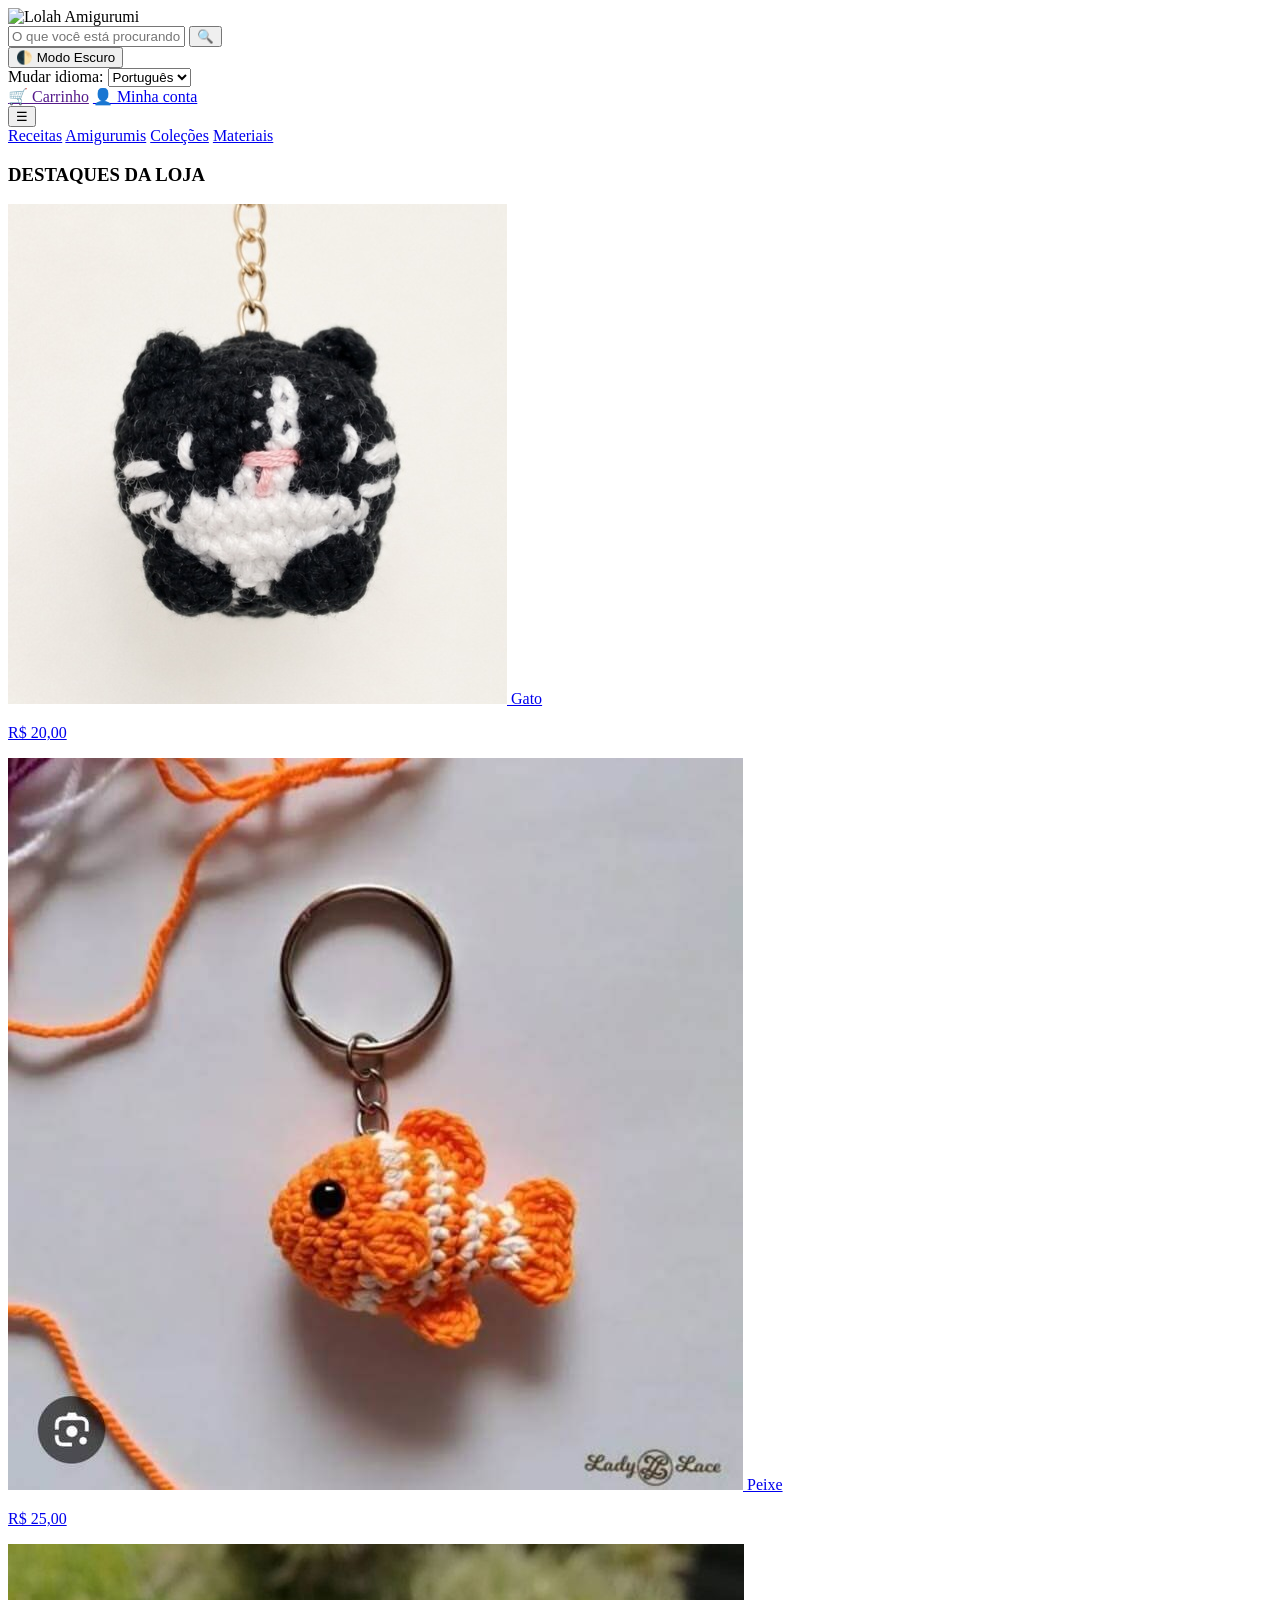
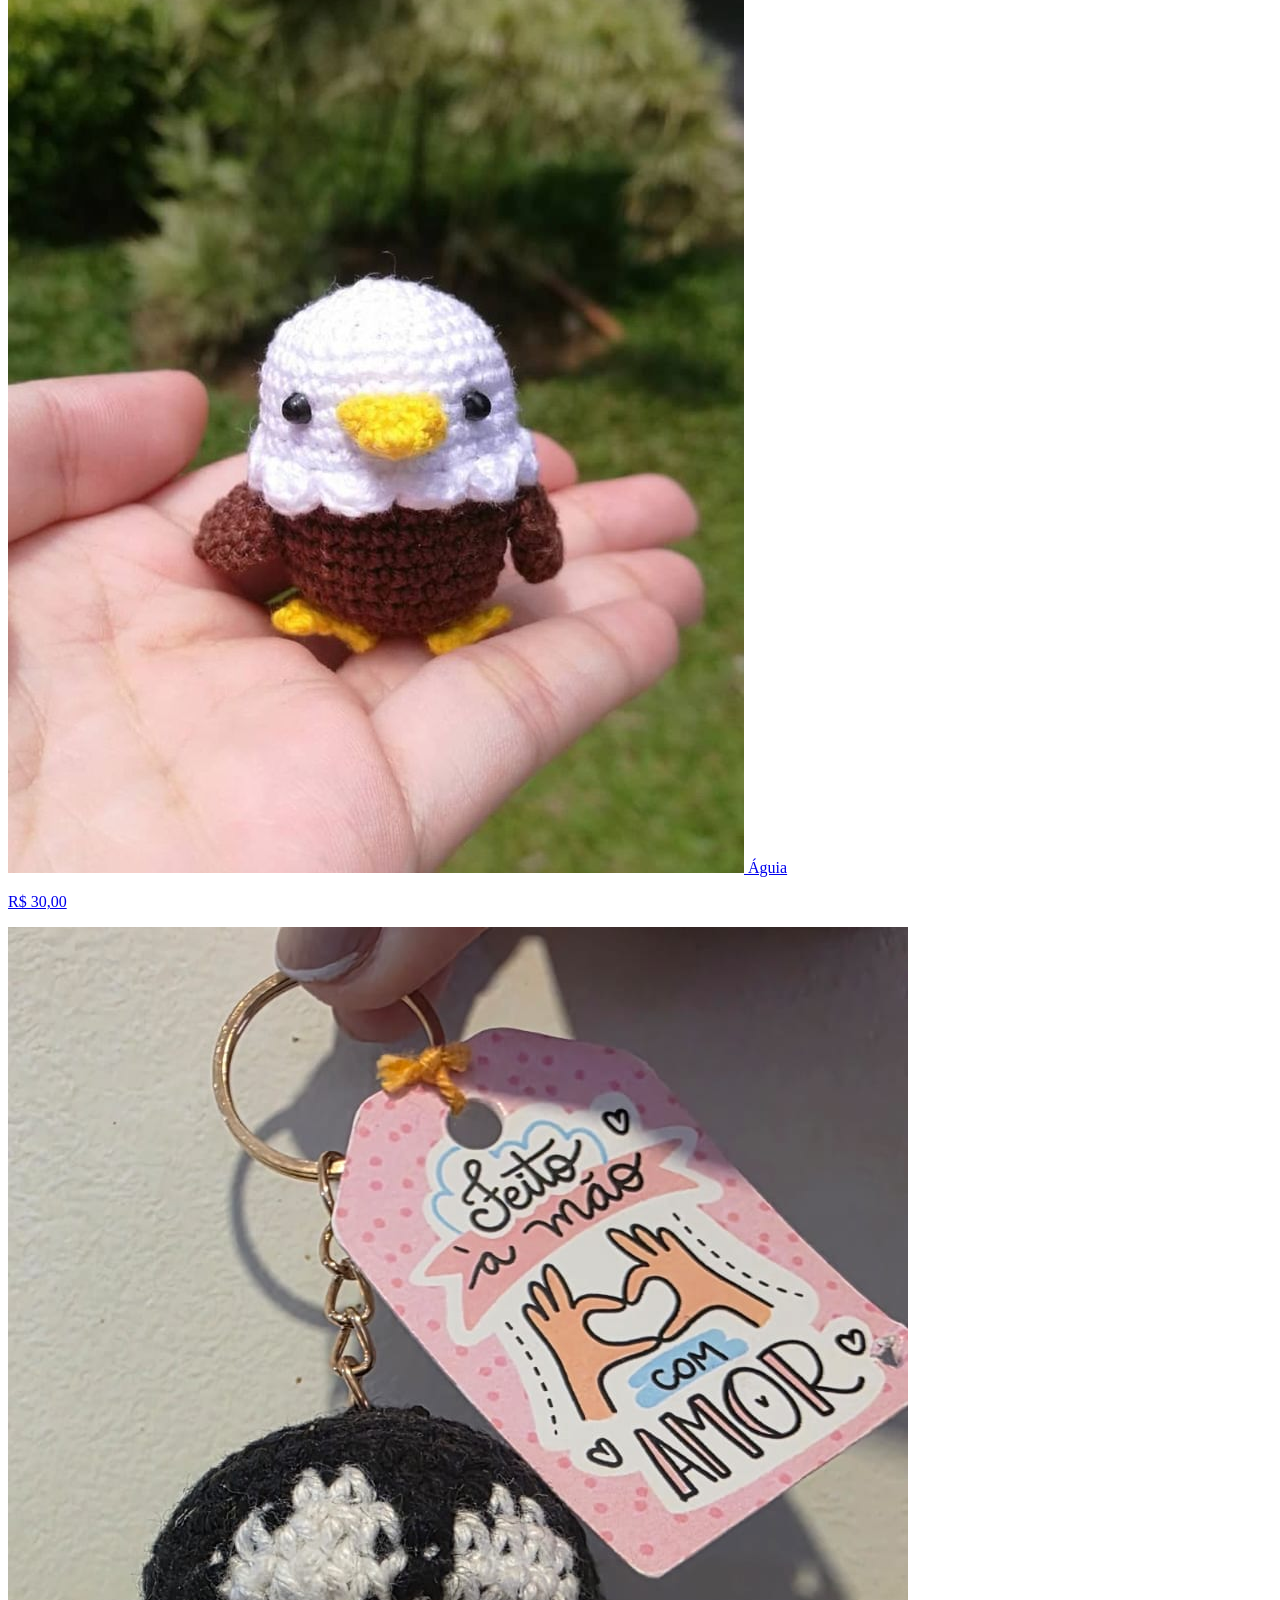
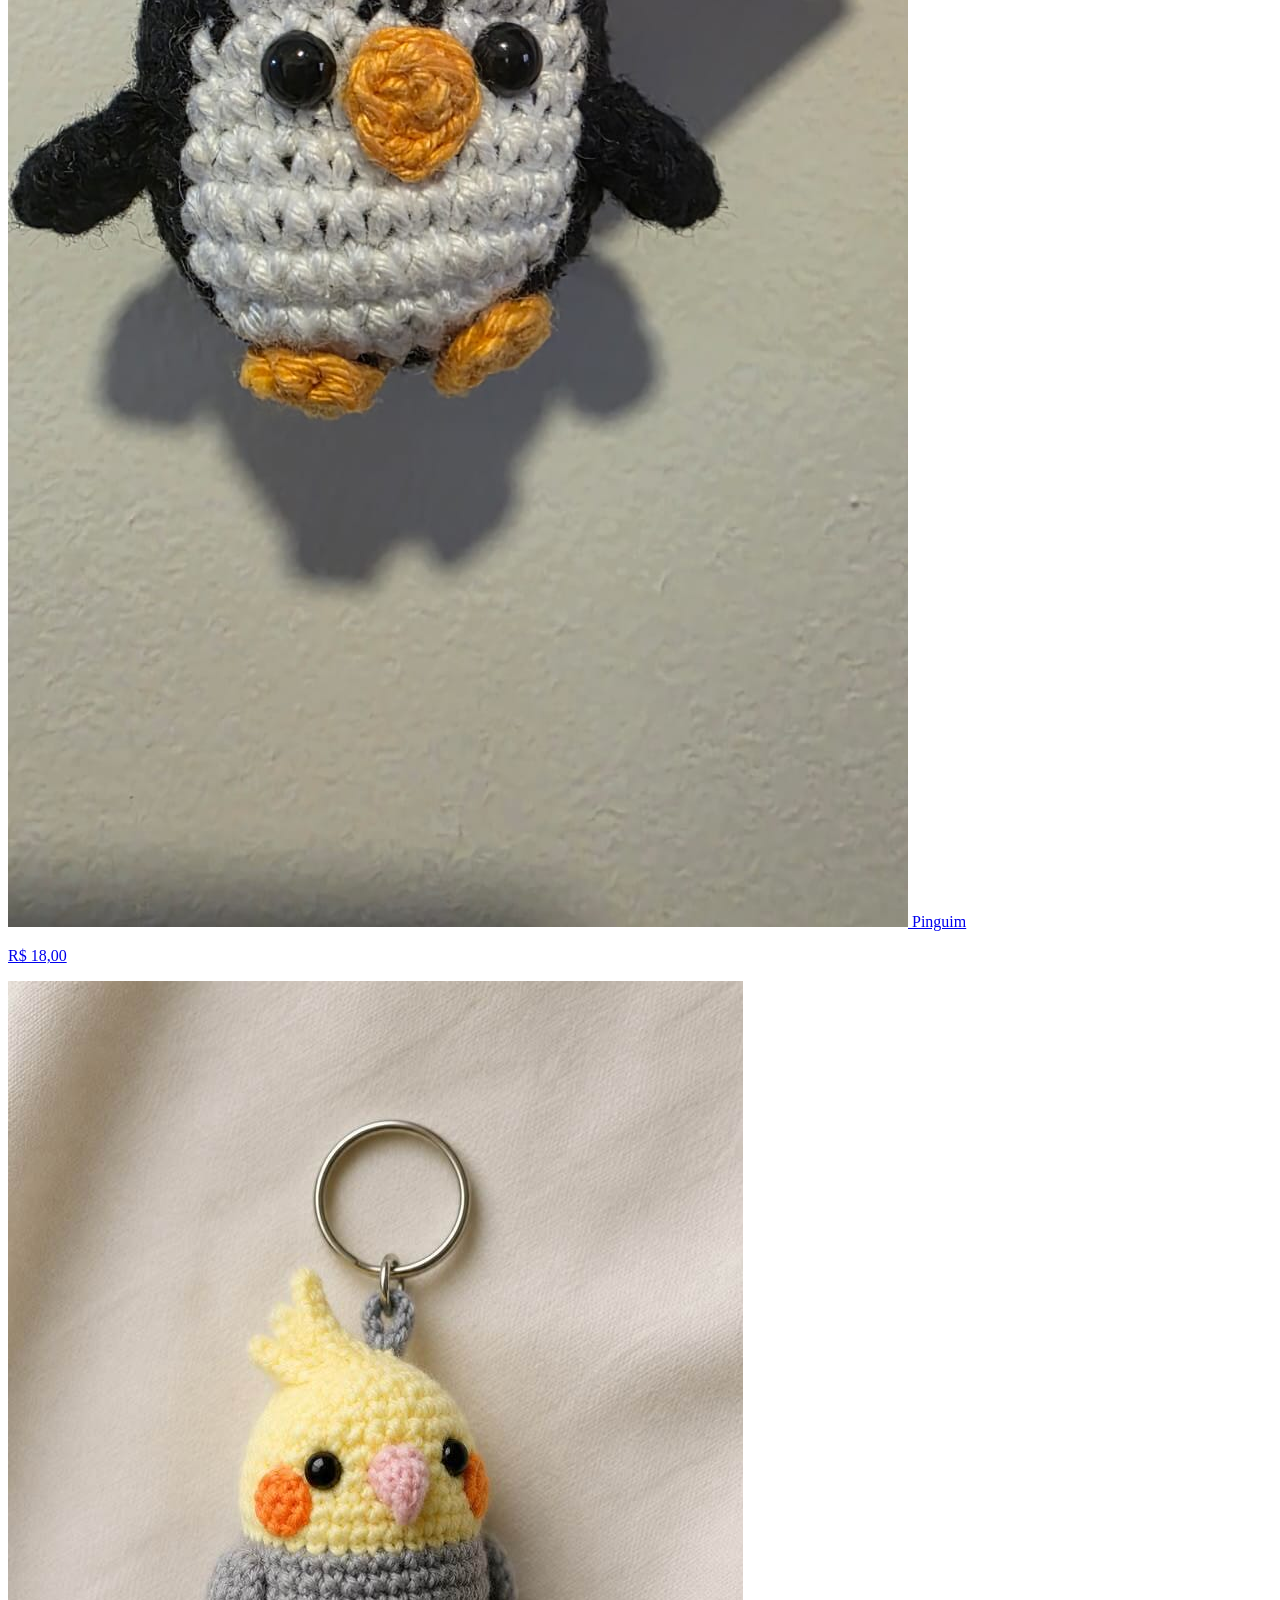
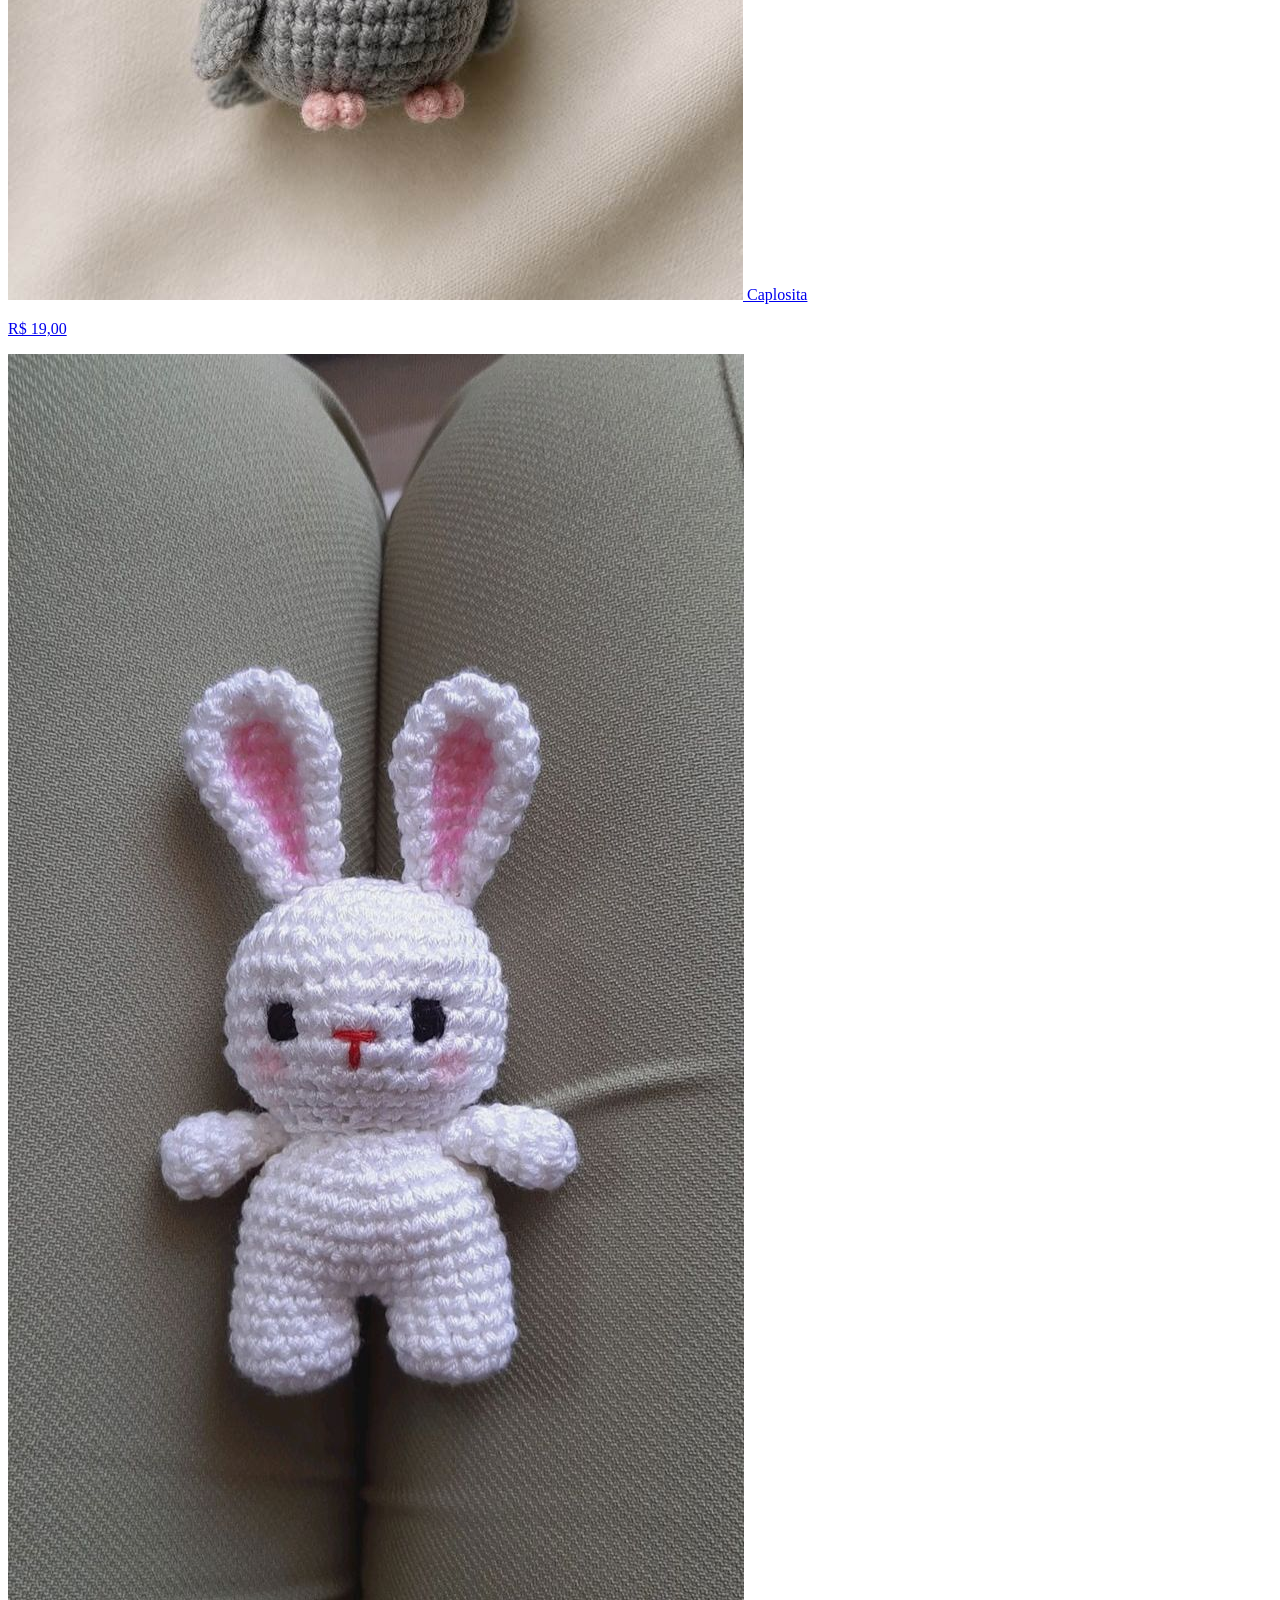
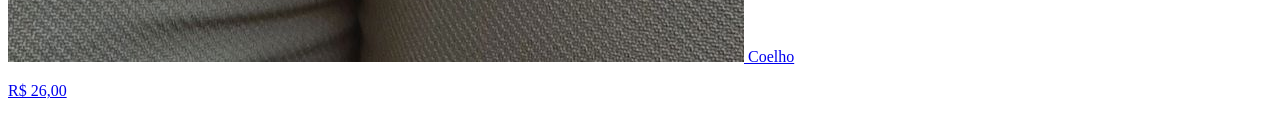
==== INDEX.HTML @ c3b0a4ac "primeiro commit" ====
<!DOCTYPE html>
<html lang="pt-BR">
<head>
    <meta charset="UTF-8">
    <meta name="viewport" content="width=device-width, initial-scale=1.0">
    <title>Lolah Amigurumi</title>

    <link rel="stylesheet" href="../SITE FINAL/css/style.css">
    <script src="../SITE FINAL/javaScript/script.js" defer></script>
</head>

<body>

    <!-- ACESSIBILIDADE: Trocado de div para header para indicar o topo da página -->
    <header id="topo">
        <div id="logo">
            <img src="../SITE FINAL/assets/fotos/logo.png" alt="Lolah Amigurumi">
        </div>

        <div class="barra-pesquisa">
            <!-- ACESSIBILIDADE: Rótulo oculto (aria-label) para o leitor de tela saber o que é o campo -->
            <input type="text" placeholder="O que você está procurando?" aria-label="Buscar produtos">
            <button aria-label="Pesquisar">🔍</button>
        </div>

        <!-- ACESSIBILIDADE: role="navigation" indica a área de botões e links principais -->
        <div class="navegacao" role="navigation" aria-label="Menu Principal e Acessibilidade">

            <!-- CONTROLES DE ACESSIBILIDADE INSERIDOS AQUI -->
            <!-- Botão de contraste (Branco para Preto) -->
            <button id="btn-tema" aria-pressed="false" data-pt="🌓 Modo Escuro" data-en="🌓 Dark Mode">
                🌓 Modo Escuro
            </button>

            <!-- Seletor de Idioma embutido -->
            <div class="seletor-idioma">
                <label id="label-idioma" for="idioma-select" class="sr-only">Mudar idioma:</label>
                <select id="idioma-select" aria-label="Selecionar idioma">
                    <option value="pt-BR">Português</option>
                    <option value="en">English</option>
                </select>
            </div>

            <a href="">🛒 Carrinho</a>
            <a href="../SITE FINAL/html/form.html">👤 Minha conta</a>

            <div class="menu-container">
                <button class="menu" aria-label="Abrir menu de categorias">☰</button>

            <div class="menu-opcoes">
                <a href="../SITE FINAL/html/receita.html" data-pt="Receitas" data-en="Patterns">Receitas</a>
                <a href="../SITE FINAL/html/INDEX.HTML" data-pt="Amigurumis" data-en="Amigurumis">Amigurumis</a>
                <a href="../SITE FINAL/html/colecoes.html" data-pt="Coleções" data-en="Collections">Coleções</a>
                <a href="../SITE FINAL/html/material.html" data-pt="Materiais" data-en="Materials">Materiais</a>
            </div>
            
            </div>
        </div>
    </header>

    <main class="conteudo">

        <div id="principal">

            <div class="titulos">
                <!-- data-pt e data-en adicionados para tradução dinâmica -->
                <h3 id="titulo-destaques" data-pt="DESTAQUES DA LOJA" data-en="STORE HIGHLIGHTS">DESTAQUES DA LOJA</h3>
            </div>

            <div class="produtos">

                <div class="caixa">
                    <a href="html/gato.html" class="botao-produto" aria-label="Ver detalhes do Gato, R$ 20,00">
                        <div class="produto">
                            <img class="card-imagem" src="assets/fotos/gato.jpg" alt="">
                            <span class="card-tag" data-pt="Gato" data-en="Cat">Gato</span>
                            <p>R$ 20,00</p>
                        </div>
                    </a>
                </div>

                <div class="caixa">
                    <a href="html/peixe.html" class="botao-produto" aria-label="Ver detalhes do Peixe, R$ 25,00">
                        <div class="produto">
                            <img class="card-imagem" src="assets/fotos/peixe.jpg" alt="">
                            <span class="card-tag" data-pt="Peixe" data-en="Fish">Peixe</span>
                            <p>R$ 25,00</p>
                        </div>
                    </a>
                </div>

                <div class="caixa">
                    <a href="html/aguia.html" class="botao-produto" aria-label="Ver detalhes da Águia, R$ 30,00">
                        <div class="produto">
                            <img class="card-imagem" src="assets/fotos/aguia.jpg" alt="">
                            <span class="card-tag" data-pt="Águia" data-en="Eagle">Águia</span>
                            <p>R$ 30,00</p>
                        </div>
                    </a>
                </div>

                <div class="caixa">
                    <a href="html/pinguim.html" class="botao-produto" aria-label="Ver detalhes do Pinguim, R$ 18,00">
                        <div class="produto">
                            <img class="card-imagem" src="assets/fotos/pinguim.jpg" alt="">
                            <span class="card-tag" data-pt="Pinguim" data-en="Penguin">Pinguim</span>
                            <p>R$ 18,00</p>
                        </div>
                    </a>
                </div>

                <div class="caixa">
                    <a href="html/calopsita.html" class="botao-produto" aria-label="Ver detalhes da calopsita, R$ 30,00">
                        <div class="produto">
                            <img class="card-imagem" src="assets/fotos/calopsita.jpg" alt="">
                            <span class="card-tag" data-pt="calopsita" data-en="cockatiel"> Caplosita</span>
                            <p>R$ 19,00</p>
                        </div>
                    </a>
                </div>

                 <div class="caixa">
                    <a href="html/coelho.html" class="botao-produto" aria-label="Ver detalhes do coelho, R$ 30,00">
                        <div class="produto">
                            <img class="card-imagem" src="assets/fotos/coelho.jpg" alt="">
                            <span class="card-tag" data-pt="coelho" data-en="rabbit"> Coelho</span>
                            <p>R$ 26,00</p>
                        </div>
                    </a>
                </div>

            </div>

        </div>

    </main>

</body>
</html>
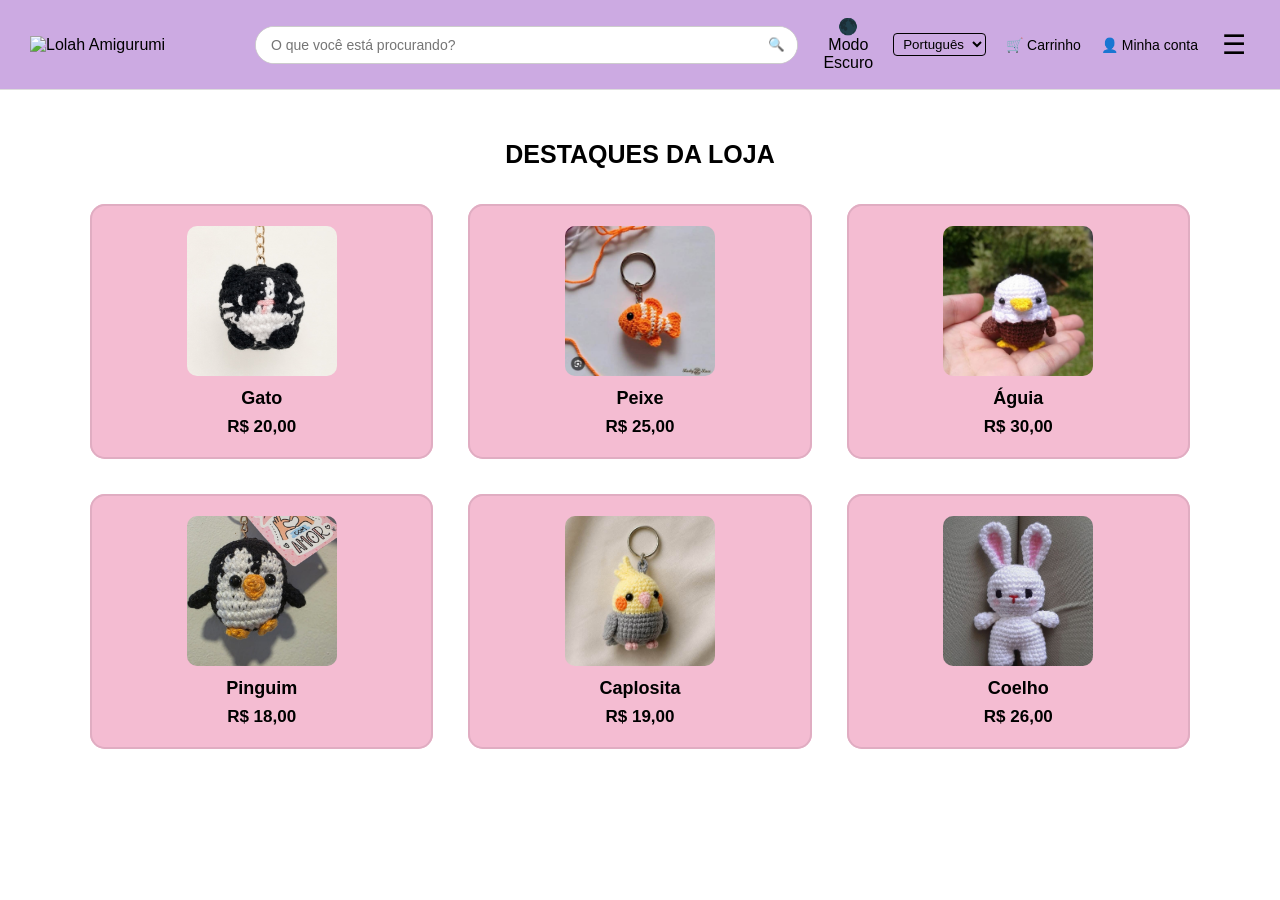
==== commit ab39d671: "corrige acessibilidade, tema e tradução" ====
--- a/INDEX.HTML
+++ b/INDEX.HTML
@@ -5,10 +5,9 @@
     <meta name="viewport" content="width=device-width, initial-scale=1.0">
     <title>Lolah Amigurumi</title>
 
-    <link rel="stylesheet" href="../SITE FINAL/css/style.css">
-    <script src="../SITE FINAL/javaScript/script.js" defer></script>
+    <link rel="stylesheet" href="css/style.css">
+    <script src="javaScript/script.js" defer></script>
 </head>
-
 <body>
 
     <!-- ACESSIBILIDADE: Trocado de div para header para indicar o topo da página -->
@@ -28,8 +27,8 @@
 
             <!-- CONTROLES DE ACESSIBILIDADE INSERIDOS AQUI -->
             <!-- Botão de contraste (Branco para Preto) -->
-            <button id="btn-tema" aria-pressed="false" data-pt="🌓 Modo Escuro" data-en="🌓 Dark Mode">
-                🌓 Modo Escuro
+            <button id="btn-tema" aria-pressed="false" data-pt="🌑 Modo Escuro" data-en="🌑 Dark Mode">
+                🌑 Modo Escuro
             </button>
 
             <!-- Seletor de Idioma embutido -->
--- a/css/style.css
+++ b/css/style.css
@@ -0,0 +1,478 @@
+:root {
+    --cor-topo: #EBE4F2;
+    --cor-fundo-claro: #ffffff;
+    --cor-fundo-escuro: #202020;
+    --cor-botao1: #F4BCD2;
+    --cor-botao2: #D4759C;
+    --cor-superficie: #F2E3D5;
+    --cor-texto-claro: #000000;
+    --cor-texto-escuro: #ffffff;
+}
+
+* {
+    margin: 0;
+    padding: 0;
+    box-sizing: border-box;
+}
+
+body {
+    margin: 0;
+    font-family: Arial, Helvetica, sans-serif;
+    background-color: var(--cor-fundo-claro);
+    color: var(--cor-texto-claro);
+}
+
+
+/* =========================
+   TOPO
+========================= */
+
+#topo {
+    width: 100%;
+    min-height: 90px;
+
+background-color:#CCAAE2;
+
+    display: flex;
+    align-items: center;
+
+    padding: 15px 30px;
+
+    gap: 25px;
+
+    border-bottom: 1px solid #ddd;
+}
+
+
+/* LOGO */
+
+#logo {
+    display: flex;
+    align-items: center;
+}
+
+#logo img {
+    width: 200px;
+    height: auto;
+    display: block;
+}
+
+
+/* =========================
+   BARRA DE PESQUISA
+========================= */
+
+.barra-pesquisa {
+    width: 750px;
+    height: 38px;
+
+    display: flex;
+
+    background-color: white;
+
+    border: 1px solid #ccc;
+    border-radius: 20px;
+
+    overflow: hidden;
+}
+
+.barra-pesquisa input {
+    width: 100%;
+
+    border: none;
+    outline: none;
+
+    padding: 0 15px;
+
+    font-size: 14px;
+}
+
+.barra-pesquisa button {
+    width: 45px;
+
+    border: none;
+
+    background-color: white;
+
+    cursor: pointer;
+}
+
+.barra-pesquisa button:hover {
+    background-color: #f5f5f5;
+}
+
+
+/* =========================
+   NAVEGAÇÃO
+========================= */
+
+.navegacao {
+    display: flex;
+
+    align-items: center;
+
+    gap: 20px;
+
+    margin-left: auto;
+}
+
+.navegacao > a {
+    text-decoration: none;
+
+    color: black;
+
+    font-size: 14px;
+
+    white-space: nowrap;
+}
+
+.navegacao > a:hover {
+    color: var(--cor-botao2);
+}
+
+
+/* =========================
+   MENU
+========================= */
+
+.menu-container {
+    position: relative;
+
+    display: inline-block;
+}
+
+.menu {
+    border: none;
+
+    background: transparent;
+
+    font-size: 27px;
+
+    color: black;
+
+    cursor: pointer;
+
+    padding: 4px;
+}
+
+.menu:hover {
+    color: var(--cor-botao2);
+}
+
+
+/* MENU QUE APARECE */
+
+.menu-opcoes {
+    position: absolute;
+
+    top: 100%;
+    right: 0;
+
+    width: 170px;
+
+    background-color: white;
+
+    border-radius: 10px;
+
+    box-shadow: 0 5px 15px rgba(0, 0, 0, 0.15);
+
+    padding: 6px 0;
+
+    opacity: 0;
+
+    visibility: hidden;
+
+    transform: translateY(-5px);
+
+    transition: 0.2s;
+
+    z-index: 1000;
+}
+
+
+/* PASSOU NO ☰ */
+
+.menu-container:hover .menu-opcoes {
+    opacity: 1;
+
+    visibility: visible;
+
+    transform: translateY(0);
+}
+
+
+/* LINKS DO MENU */
+
+.menu-opcoes a {
+    display: block;
+
+    padding: 11px 15px;
+
+    color: black;
+
+    text-decoration: none;
+
+    font-size: 14px;
+}
+
+.menu-opcoes a:hover {
+    background-color: var(--cor-botao1);
+
+    color: black;
+}
+
+
+/* =========================
+   CONTEÚDO
+========================= */
+
+.conteudo {
+    width: 90%;
+
+    max-width: 1100px;
+
+    margin: 50px auto;
+
+    text-align: center;
+}
+
+.titulos h3 {
+    margin-bottom: 35px;
+
+    font-size: 25px;
+}
+
+
+/* =========================
+   PRODUTOS
+========================= */
+
+.produtos {
+    display: grid;
+
+    grid-template-columns: repeat(3, 1fr);
+
+    gap: 35px;
+}
+
+.caixa {
+    background-color: var(--cor-botao1);
+
+    border-radius: 15px;
+
+    transition: 0.25s;
+}
+
+.caixa:hover {
+    transform: translateY(-5px);
+
+    box-shadow: 0 8px 18px rgba(0, 0, 0, 0.12);
+}
+
+.botao-produto {
+    text-decoration: none;
+
+    color: black;
+}
+
+.produto {
+    padding: 20px;
+
+    border: 2px solid #e0adc2;
+
+    border-radius: 15px;
+
+    text-decoration: none;
+
+    color: black;
+
+    text-align: center;
+
+    display: flex;
+
+    flex-direction: column;
+
+    align-items: center;
+}
+
+.card-imagem {
+    width: 150px;
+
+    height: 150px;
+
+    object-fit: cover;
+
+    border-radius: 10px;
+}
+
+.card-tag {
+    margin-top: 12px;
+
+    font-size: 18px;
+
+    font-weight: bold;
+}
+
+.produto p {
+    margin-top: 8px;
+    
+    font-size: 17px;
+
+    font-weight: bold;
+
+}
+
+/* =========================
+   RESPONSIVO
+========================= */
+
+@media (max-width: 1000px) {
+
+    #topo {
+        gap: 15px;
+    }
+
+    .barra-pesquisa {
+        width: 250px;
+    }
+
+    .navegacao {
+        gap: 12px;
+    }
+
+    .navegacao > a {
+        font-size: 12px;
+    }
+
+    .produtos {
+        grid-template-columns: repeat(2, 1fr);
+    }
+}
+
+@media (max-width: 700px) {
+
+    #topo {
+        flex-wrap: wrap;
+
+        padding: 15px 20px;
+    }
+
+    #logo img {
+        width: 110px;
+    }
+
+    .barra-pesquisa {
+        order: 3;
+
+        width: 100%;
+    }
+
+    .navegacao {
+        margin-left: auto;
+
+        gap: 10px;
+    }
+
+    .navegacao > a {
+        font-size: 0;
+    }
+
+    .navegacao > a:first-child::first-letter {
+        font-size: 20px;
+    }
+
+    .produtos {
+        grid-template-columns: 1fr;
+    }
+}
+body {
+  transition: background-color 0.8s ease, color 0.8s ease;
+}
+
+/* Quando o Modo Escuro for ativado, muda SOMENTE o fundo branco do meio (body) para preto */
+[data-theme="dark"] body {
+  background-color: #202020 !important;
+  color: #ffffff !important;
+}
+
+/* --- ESTILOS COMPLEMENTARES PARA OS BOTÕES NÃO QUEBRAREM O LAYOUT --- */
+
+/* Remove estilos padrões do botão de tema para ele se misturar aos seus links */
+.navegacao button#btn-tema {
+  background: none;
+  border: none;
+  color: inherit;
+  font-family: inherit;
+  font-size: inherit;
+  cursor: pointer;
+  padding: 0;
+  margin: 0;
+}
+
+/* Estilo discreto e transparente para o seletor de idioma */
+.navegacao .seletor-idioma select {
+  background: transparent;
+  border: 1px solid currentColor;
+  color: inherit;
+  padding: 2px 5px;
+  border-radius: 4px;
+  font-family: inherit;
+  cursor: pointer;
+}
+
+[data-theme="dark"] .seletor-idioma select {
+    color: #ffffff;
+}
+
+[data-theme="dark"] .seletor-idioma select option {
+    color: #000000;
+    background-color: #ffffff;
+}
+
+/* Acessibilidade visual obrigatória para navegação por teclado (Tab) */
+button:focus, select:focus, input:focus, a:focus {
+  outline: 3px solid #0066cc !important;
+  outline-offset: 2px;
+}
+
+/* Esconde a label de idioma mantendo visível apenas para leitores de tela */
+.sr-only {
+  position: absolute;
+  width: 1px;
+  height: 1px;
+  padding: 0;
+  margin: -1px;
+  overflow: hidden;
+  clip: rect(0, 0, 0, 0);
+  border: 0;
+}
+.botao-comprar {
+    width: 100%;
+
+    max-width: 250px;
+
+    padding: 17px 25px;
+
+    border: none;
+
+    border-radius: 10px;
+
+    background: #D4759C;
+
+    color: white;
+
+    font-size: 16px;
+
+    font-weight: bold;
+
+    cursor: pointer;
+
+    transition: 0.3s;
+    margin: 10px;
+}
+
+.botao-comprar:hover {
+    background: #444;
+
+    transform: translateY(-2px);
+}
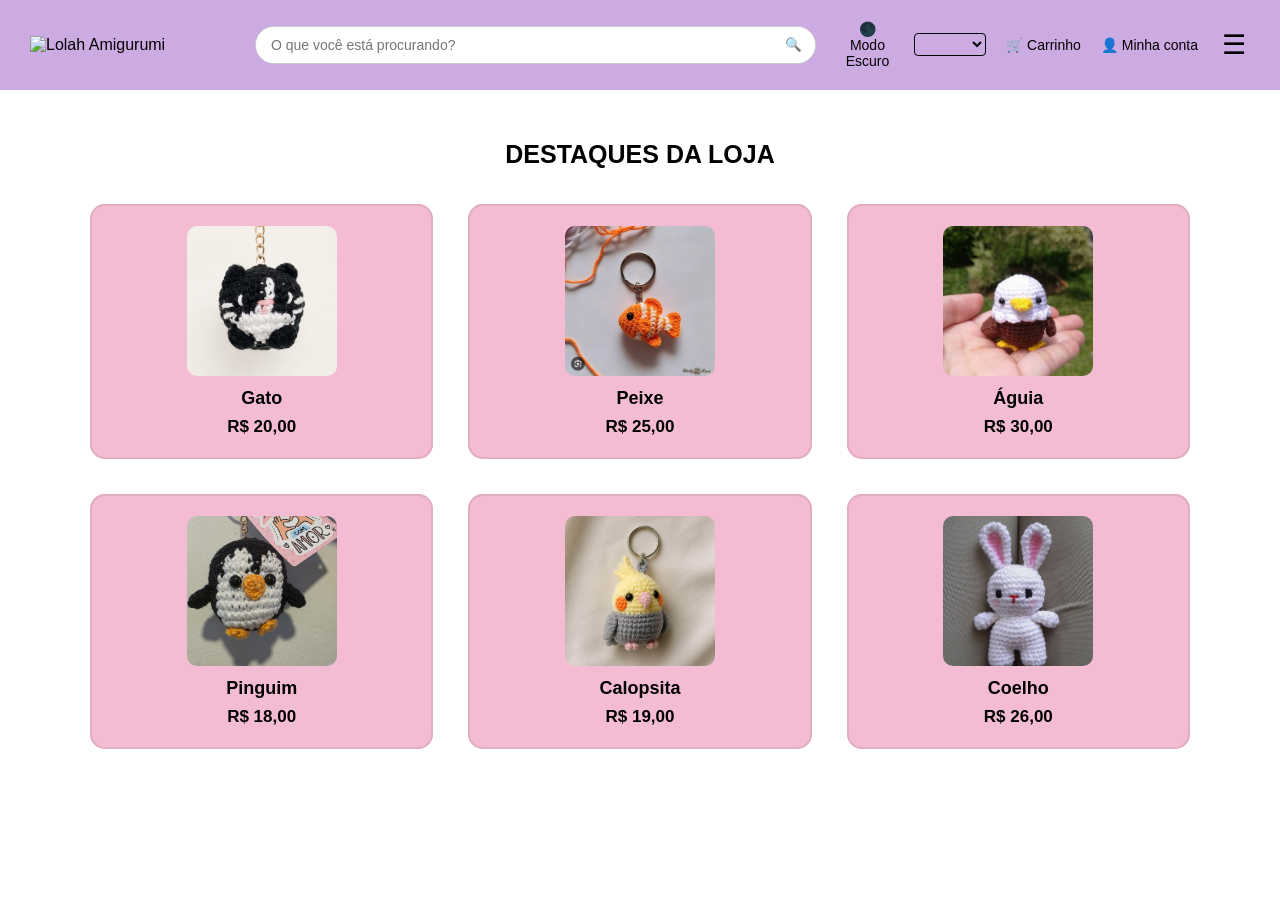
==== commit 3b029a2a: "VERSÃO FINAL DO SITE - SEM BD" ====
--- a/INDEX.HTML
+++ b/INDEX.HTML
@@ -35,22 +35,66 @@
             <div class="seletor-idioma">
                 <label id="label-idioma" for="idioma-select" class="sr-only">Mudar idioma:</label>
                 <select id="idioma-select" aria-label="Selecionar idioma">
-                    <option value="pt-BR">Português</option>
-                    <option value="en">English</option>
+                    <option value="pt-BR">PT-BR</option>
+                    <option value="en">EN</option>
                 </select>
             </div>
 
-            <a href="">🛒 Carrinho</a>
-            <a href="../SITE FINAL/html/form.html">👤 Minha conta</a>
+          
+            <!-- CARRINHO -->
+            <a
+                href="../SITE FINAL/html/carrinho.html"
+                data-pt="🛒 Carrinho"
+                data-en="🛒 Cart">
+
+                🛒 Carrinho
+
+            </a>
+
+
+            <!-- MINHA CONTA -->
+            <a
+                href="../SITE FINAL/html/form.html"
+                data-pt="👤 Minha conta"
+                data-en="👤 My account">
+
+                👤 Minha conta
+
+            </a>
 
             <div class="menu-container">
                 <button class="menu" aria-label="Abrir menu de categorias">☰</button>
 
-            <div class="menu-opcoes">
-                <a href="../SITE FINAL/html/receita.html" data-pt="Receitas" data-en="Patterns">Receitas</a>
-                <a href="../SITE FINAL/html/INDEX.HTML" data-pt="Amigurumis" data-en="Amigurumis">Amigurumis</a>
-                <a href="../SITE FINAL/html/colecoes.html" data-pt="Coleções" data-en="Collections">Coleções</a>
-                <a href="../SITE FINAL/html/material.html" data-pt="Materiais" data-en="Materials">Materiais</a>
+            <div class="menu-opcoes"> <a
+                    href="../SITE FINAL/html/receita.html"
+                    data-pt="📄 Receitas"
+                    data-en="📄 Patterns">
+                    📄 Receitas
+                    </a>
+
+                    <a
+                    href="../SITE FINAL/html/INDEX.HTML"
+                    data-pt="🧸 Amigurumis"
+                    data-en="🧸 Amigurumis">
+                    🧸 Amigurumis
+                    </a>
+
+                    <a
+                        href="../SITE FINAL/html/colecoes.html"
+                        data-pt="🛍️ Coleções"
+                        data-en="🛍️ Collections">
+                        🛍️ Coleções
+                    </a>
+
+
+                    <a
+                        href="../SITE FINAL/html/material.html"
+                        data-pt="🧵 Materiais"
+                        data-en="🧵 Materials">
+                     
+                       🧵 Materiais
+                    </a>
+
             </div>
             
             </div>
@@ -112,7 +156,7 @@
                     <a href="html/calopsita.html" class="botao-produto" aria-label="Ver detalhes da calopsita, R$ 30,00">
                         <div class="produto">
                             <img class="card-imagem" src="assets/fotos/calopsita.jpg" alt="">
-                            <span class="card-tag" data-pt="calopsita" data-en="cockatiel"> Caplosita</span>
+                            <span class="card-tag" data-pt="Calopsita" data-en="Parrot"> Calopsita</span>
                             <p>R$ 19,00</p>
                         </div>
                     </a>
@@ -122,7 +166,7 @@
                     <a href="html/coelho.html" class="botao-produto" aria-label="Ver detalhes do coelho, R$ 30,00">
                         <div class="produto">
                             <img class="card-imagem" src="assets/fotos/coelho.jpg" alt="">
-                            <span class="card-tag" data-pt="coelho" data-en="rabbit"> Coelho</span>
+                            <span class="card-tag" data-pt="Coelho" data-en="Rabbit"> Coelho</span>
                             <p>R$ 26,00</p>
                         </div>
                     </a>
--- a/css/style.css
+++ b/css/style.css
@@ -3,7 +3,7 @@
     --cor-fundo-claro: #ffffff;
     --cor-fundo-escuro: #202020;
     --cor-botao1: #F4BCD2;
-    --cor-botao2: #D4759C;
+    --cor-botao2: #d4759c;
     --cor-superficie: #F2E3D5;
     --cor-texto-claro: #000000;
     --cor-texto-escuro: #ffffff;
@@ -31,7 +31,7 @@
     width: 100%;
     min-height: 90px;
 
-background-color:#CCAAE2;
+    background-color:#ccaae2;
 
     display: flex;
     align-items: center;
@@ -40,7 +40,8 @@
 
     gap: 25px;
 
-    border-bottom: 1px solid #ddd;
+    border-bottom: 1px solid #ccaae2;
+;
 }
 
 
@@ -398,17 +399,16 @@
 /* --- ESTILOS COMPLEMENTARES PARA OS BOTÕES NÃO QUEBRAREM O LAYOUT --- */
 
 /* Remove estilos padrões do botão de tema para ele se misturar aos seus links */
-.navegacao button#btn-tema {
-  background: none;
-  border: none;
-  color: inherit;
-  font-family: inherit;
-  font-size: inherit;
-  cursor: pointer;
-  padding: 0;
-  margin: 0;
-}
-
+.navegacao #btn-tema {
+    background-color: #ccaae2;
+    border: none;
+    color: inherit;
+    font-family: inherit;
+    font-size: 14px;
+    cursor: pointer;
+    padding: 5px;
+    margin: 0;
+}
 /* Estilo discreto e transparente para o seletor de idioma */
 .navegacao .seletor-idioma select {
   background: transparent;
@@ -431,7 +431,7 @@
 
 /* Acessibilidade visual obrigatória para navegação por teclado (Tab) */
 button:focus, select:focus, input:focus, a:focus {
-  outline: 3px solid #0066cc !important;
+  outline: 3px solid #ac68da !important;
   outline-offset: 2px;
 }
 
@@ -446,33 +446,24 @@
   clip: rect(0, 0, 0, 0);
   border: 0;
 }
+
+/* Botão de compra */
 .botao-comprar {
     width: 100%;
-
     max-width: 250px;
-
     padding: 17px 25px;
-
     border: none;
-
     border-radius: 10px;
-
     background: #D4759C;
-
     color: white;
-
     font-size: 16px;
-
     font-weight: bold;
-
     cursor: pointer;
-
     transition: 0.3s;
     margin: 10px;
 }
 
 .botao-comprar:hover {
     background: #444;
-
     transform: translateY(-2px);
 }
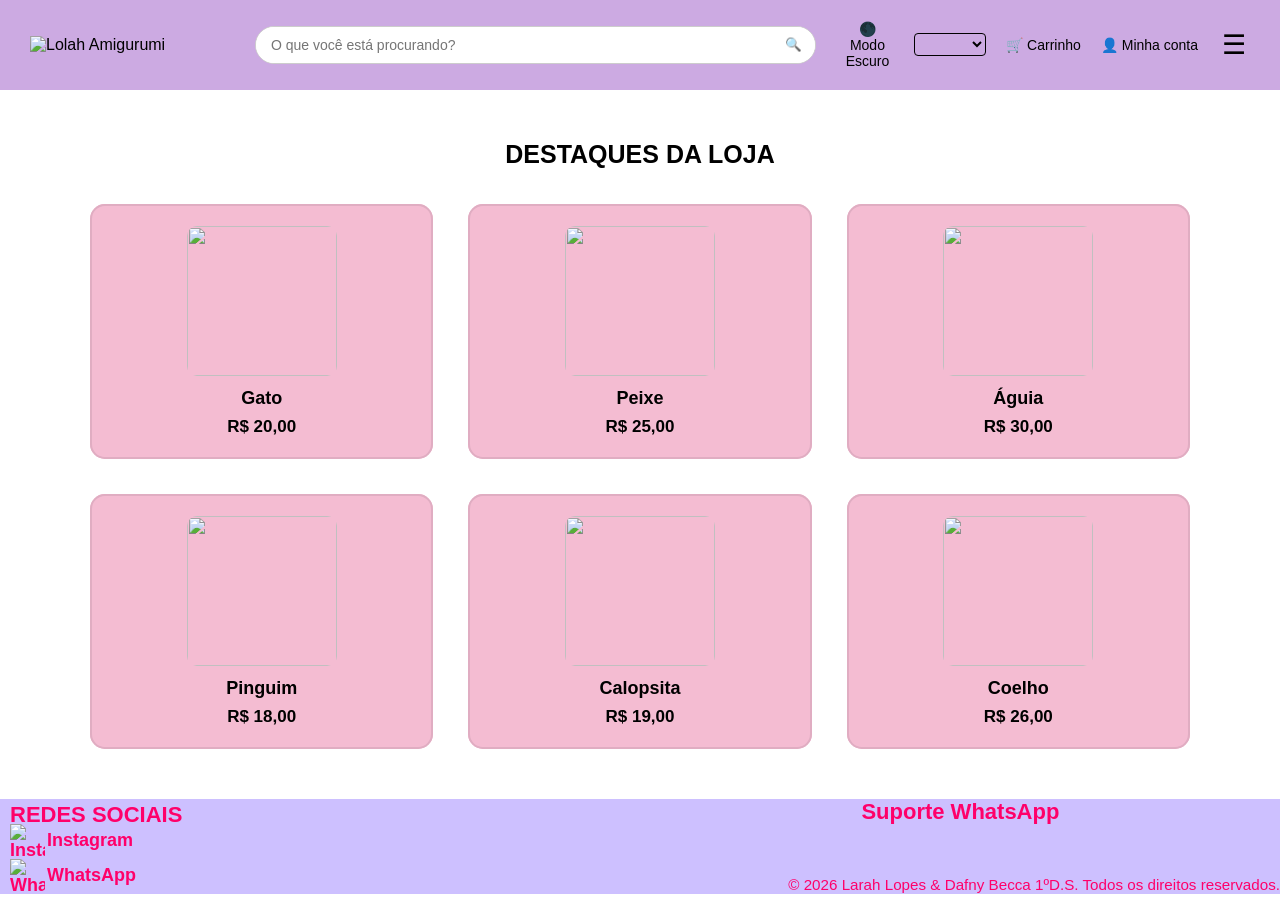
==== commit 315fc304: "1909 - footer" ====
--- a/INDEX.HTML
+++ b/INDEX.HTML
@@ -13,13 +13,14 @@
     <!-- ACESSIBILIDADE: Trocado de div para header para indicar o topo da página -->
     <header id="topo">
         <div id="logo">
-            <img src="../SITE FINAL/assets/fotos/logo.png" alt="Lolah Amigurumi">
+            <img src="../SITE FINALIZADO LOLAH AMIGURUMI/assets/fotos/logo.png" alt="Lolah Amigurumi">
         </div>
 
         <div class="barra-pesquisa">
             <!-- ACESSIBILIDADE: Rótulo oculto (aria-label) para o leitor de tela saber o que é o campo -->
-            <input type="text" placeholder="O que você está procurando?" aria-label="Buscar produtos">
-            <button aria-label="Pesquisar">🔍</button>
+            <input type="text" id="pesquisa" placeholder="O que você está procurando?" aria-label="Buscar produtos">
+            <button id="btn-pesquisa" type="button" aria-label="
+            Pesquisar">🔍</button>
         </div>
 
         <!-- ACESSIBILIDADE: role="navigation" indica a área de botões e links principais -->
@@ -43,7 +44,7 @@
           
             <!-- CARRINHO -->
             <a
-                href="../SITE FINAL/html/carrinho.html"
+                href="../SITE FINALIZADO LOLAH AMIGURUMI/html/carrinho.html"
                 data-pt="🛒 Carrinho"
                 data-en="🛒 Cart">
 
@@ -54,7 +55,7 @@
 
             <!-- MINHA CONTA -->
             <a
-                href="../SITE FINAL/html/form.html"
+                href="../SITE FINALIZADO LOLAH AMIGURUMI/html/form.html"
                 data-pt="👤 Minha conta"
                 data-en="👤 My account">
 
@@ -66,21 +67,21 @@
                 <button class="menu" aria-label="Abrir menu de categorias">☰</button>
 
             <div class="menu-opcoes"> <a
-                    href="../SITE FINAL/html/receita.html"
+                    href="../SITE FINALIZADO LOLAH AMIGURUMI/html/receita.html"
                     data-pt="📄 Receitas"
                     data-en="📄 Patterns">
                     📄 Receitas
                     </a>
 
                     <a
-                    href="../SITE FINAL/html/INDEX.HTML"
+                    href="../SITE FINALIZADO LOLAH AMIGURUMI/html/INDEX.HTML"
                     data-pt="🧸 Amigurumis"
                     data-en="🧸 Amigurumis">
                     🧸 Amigurumis
                     </a>
 
                     <a
-                        href="../SITE FINAL/html/colecoes.html"
+                        href="../SITE FINALIZADO LOLAH AMIGURUMI/html/colecoes.html"
                         data-pt="🛍️ Coleções"
                         data-en="🛍️ Collections">
                         🛍️ Coleções
@@ -88,12 +89,12 @@
 
 
                     <a
-                        href="../SITE FINAL/html/material.html"
+                        href="../SITE FINALIZADO LOLAH AMIGURUMI/html/material.html"
                         data-pt="🧵 Materiais"
                         data-en="🧵 Materials">
                      
-                       🧵 Materiais
-                    </a>
+                        🧵 Materiais
+                        </a>
 
             </div>
             
@@ -113,9 +114,9 @@
             <div class="produtos">
 
                 <div class="caixa">
-                    <a href="html/gato.html" class="botao-produto" aria-label="Ver detalhes do Gato, R$ 20,00">
-                        <div class="produto">
-                            <img class="card-imagem" src="assets/fotos/gato.jpg" alt="">
+                    <a href="../SITE FINALIZADO LOLAH AMIGURUMI/html/gato.html" class="botao-produto" aria-label="Ver detalhes do Gato, R$ 20,00">
+                        <div class="produto">
+                            <img class="card-imagem" src="../SITE FINALIZADO LOLAH AMIGURUMI/assets/fotos/gato.jpg" alt="">
                             <span class="card-tag" data-pt="Gato" data-en="Cat">Gato</span>
                             <p>R$ 20,00</p>
                         </div>
@@ -123,9 +124,9 @@
                 </div>
 
                 <div class="caixa">
-                    <a href="html/peixe.html" class="botao-produto" aria-label="Ver detalhes do Peixe, R$ 25,00">
-                        <div class="produto">
-                            <img class="card-imagem" src="assets/fotos/peixe.jpg" alt="">
+                    <a href="../SITE FINALIZADO LOLAH AMIGURUMI/html/peixe.html" class="botao-produto" aria-label="Ver detalhes do Peixe, R$ 25,00">
+                        <div class="produto">
+                            <img class="card-imagem" src="../SITE FINALIZADO LOLAH AMIGURUMI/assets/fotos/peixe.jpg" alt="">
                             <span class="card-tag" data-pt="Peixe" data-en="Fish">Peixe</span>
                             <p>R$ 25,00</p>
                         </div>
@@ -133,9 +134,9 @@
                 </div>
 
                 <div class="caixa">
-                    <a href="html/aguia.html" class="botao-produto" aria-label="Ver detalhes da Águia, R$ 30,00">
-                        <div class="produto">
-                            <img class="card-imagem" src="assets/fotos/aguia.jpg" alt="">
+                    <a href="../SITE FINALIZADO LOLAH AMIGURUMI/html/aguia.html" class="botao-produto" aria-label="Ver detalhes da Águia, R$ 30,00">
+                        <div class="produto">
+                            <img class="card-imagem" src="../SITE FINALIZADO LOLAH AMIGURUMI/assets/fotos/aguia.jpg" alt="">
                             <span class="card-tag" data-pt="Águia" data-en="Eagle">Águia</span>
                             <p>R$ 30,00</p>
                         </div>
@@ -143,9 +144,9 @@
                 </div>
 
                 <div class="caixa">
-                    <a href="html/pinguim.html" class="botao-produto" aria-label="Ver detalhes do Pinguim, R$ 18,00">
-                        <div class="produto">
-                            <img class="card-imagem" src="assets/fotos/pinguim.jpg" alt="">
+                    <a href="../SITE FINALIZADO LOLAH AMIGURUMI/html/pinguim.html" class="botao-produto" aria-label="Ver detalhes do Pinguim, R$ 18,00">
+                        <div class="produto">
+                            <img class="card-imagem" src="../SITE FINALIZADO LOLAH AMIGURUMI/assets/fotos/pinguim.jpg" alt="">
                             <span class="card-tag" data-pt="Pinguim" data-en="Penguin">Pinguim</span>
                             <p>R$ 18,00</p>
                         </div>
@@ -153,9 +154,9 @@
                 </div>
 
                 <div class="caixa">
-                    <a href="html/calopsita.html" class="botao-produto" aria-label="Ver detalhes da calopsita, R$ 30,00">
-                        <div class="produto">
-                            <img class="card-imagem" src="assets/fotos/calopsita.jpg" alt="">
+                    <a href="../SITE FINALIZADO LOLAH AMIGURUMI/html/calopsita.html" class="botao-produto" aria-label="Ver detalhes da calopsita, R$ 30,00">
+                        <div class="produto">
+                            <img class="card-imagem" src="../SITE FINALIZADO LOLAH AMIGURUMI/assets/fotos/calopsita.jpg" alt="">
                             <span class="card-tag" data-pt="Calopsita" data-en="Parrot"> Calopsita</span>
                             <p>R$ 19,00</p>
                         </div>
@@ -163,9 +164,9 @@
                 </div>
 
                  <div class="caixa">
-                    <a href="html/coelho.html" class="botao-produto" aria-label="Ver detalhes do coelho, R$ 30,00">
-                        <div class="produto">
-                            <img class="card-imagem" src="assets/fotos/coelho.jpg" alt="">
+                    <a href="../SITE FINALIZADO LOLAH AMIGURUMI/html/coelho.html" class="botao-produto" aria-label="Ver detalhes do coelho, R$ 30,00">
+                        <div class="produto">
+                            <img class="card-imagem" src="../SITE FINALIZADO LOLAH AMIGURUMI/assets/fotos/coelho.jpg" alt="">
                             <span class="card-tag" data-pt="Coelho" data-en="Rabbit"> Coelho</span>
                             <p>R$ 26,00</p>
                         </div>
@@ -178,5 +179,27 @@
 
     </main>
 
+<footer>
+   <h1>REDES SOCIAIS</h1>
+
+  <div id="redes">
+    <a href="https://www.instagram.com/lolah.amigurumi/" target="_blank">
+      <img src="../SITE FINALIZADO LOLAH AMIGURUMI/assets/fotos/insta.png" alt="Instagram">
+      <span>Instagram</span>
+    </a>
+    <a href="https://wa.me/5515998325302" target="_blank">
+      <img src="../SITE FINALIZADO LOLAH AMIGURUMI/assets/fotos/whats.png" alt="WhatsApp">
+      <span>WhatsApp</span>
+    </a>
+</div>
+
+
+
+  <h2><a href="https://wa.me/5515998325302" target="_blank">Suporte WhatsApp</a></h2>
+
+  <p>© 2026 Larah Lopes & Dafny Becca 1ºD.S. Todos os direitos reservados.</p>
+</footer>
+
+
 </body>
 </html>
--- a/css/style.css
+++ b/css/style.css
@@ -7,6 +7,11 @@
     --cor-superficie: #F2E3D5;
     --cor-texto-claro: #000000;
     --cor-texto-escuro: #ffffff;
+     --cor-rodape: #cdc0ff;
+    --cor-fonte-rodape: #ff006a;
+    --cor-fonte-link: #b176d8;
+    --fonte-texto: 'Roboto', arial, sans-serif;
+    --fonte-rodape: 'Josefin Sans', sans-serif;
 }
 
 * {
@@ -16,37 +21,28 @@
 }
 
 body {
+    display: flex;
+    flex-direction: column;
     margin: 0;
     font-family: Arial, Helvetica, sans-serif;
     background-color: var(--cor-fundo-claro);
     color: var(--cor-texto-claro);
 }
 
-
-/* =========================
-   TOPO
-========================= */
-
+/*TOPO*/
 #topo {
     width: 100%;
     min-height: 90px;
-
     background-color:#ccaae2;
-
-    display: flex;
-    align-items: center;
-
+    display: flex;
+    align-items: center;
     padding: 15px 30px;
-
     gap: 25px;
-
     border-bottom: 1px solid #ccaae2;
-;
 }
 
 
 /* LOGO */
-
 #logo {
     display: flex;
     align-items: center;
@@ -59,42 +55,29 @@
 }
 
 
-/* =========================
-   BARRA DE PESQUISA
-========================= */
-
+/*BARRA DE PESQUISA*/
 .barra-pesquisa {
     width: 750px;
     height: 38px;
-
-    display: flex;
-
+    display: flex;
     background-color: white;
-
     border: 1px solid #ccc;
     border-radius: 20px;
-
     overflow: hidden;
 }
 
 .barra-pesquisa input {
     width: 100%;
-
     border: none;
     outline: none;
-
     padding: 0 15px;
-
     font-size: 14px;
 }
 
 .barra-pesquisa button {
     width: 45px;
-
     border: none;
-
     background-color: white;
-
     cursor: pointer;
 }
 
@@ -103,27 +86,19 @@
 }
 
 
-/* =========================
-   NAVEGAÇÃO
-========================= */
+/*NAVEGAÇÃO*/
 
 .navegacao {
     display: flex;
-
-    align-items: center;
-
+    align-items: center;
     gap: 20px;
-
     margin-left: auto;
 }
 
 .navegacao > a {
     text-decoration: none;
-
-    color: black;
-
+    color: black;
     font-size: 14px;
-
     white-space: nowrap;
 }
 
@@ -132,27 +107,19 @@
 }
 
 
-/* =========================
-   MENU
-========================= */
+/*MENU*/
 
 .menu-container {
     position: relative;
-
     display: inline-block;
 }
 
 .menu {
     border: none;
-
     background: transparent;
-
     font-size: 27px;
-
-    color: black;
-
+    color: black;
     cursor: pointer;
-
     padding: 4px;
 }
 
@@ -160,201 +127,135 @@
     color: var(--cor-botao2);
 }
 
-
 /* MENU QUE APARECE */
-
 .menu-opcoes {
     position: absolute;
-
     top: 100%;
     right: 0;
-
     width: 170px;
-
     background-color: white;
-
     border-radius: 10px;
-
     box-shadow: 0 5px 15px rgba(0, 0, 0, 0.15);
-
     padding: 6px 0;
-
     opacity: 0;
-
     visibility: hidden;
-
     transform: translateY(-5px);
-
     transition: 0.2s;
-
     z-index: 1000;
 }
 
 
 /* PASSOU NO ☰ */
-
 .menu-container:hover .menu-opcoes {
     opacity: 1;
-
     visibility: visible;
-
     transform: translateY(0);
 }
 
 
 /* LINKS DO MENU */
-
 .menu-opcoes a {
     display: block;
-
     padding: 11px 15px;
-
-    color: black;
-
-    text-decoration: none;
-
+    color: black;
+    text-decoration: none;
     font-size: 14px;
 }
 
 .menu-opcoes a:hover {
     background-color: var(--cor-botao1);
-
-    color: black;
-}
-
-
-/* =========================
-   CONTEÚDO
-========================= */
-
+    color: black;
+}
+
+/*CONTEÚDO*/
 .conteudo {
     width: 90%;
-
     max-width: 1100px;
-
     margin: 50px auto;
-
     text-align: center;
 }
 
 .titulos h3 {
     margin-bottom: 35px;
-
     font-size: 25px;
 }
 
-
-/* =========================
-   PRODUTOS
-========================= */
-
+/*PRODUTOS*/
 .produtos {
     display: grid;
-
     grid-template-columns: repeat(3, 1fr);
-
     gap: 35px;
 }
 
 .caixa {
     background-color: var(--cor-botao1);
-
     border-radius: 15px;
-
     transition: 0.25s;
 }
 
 .caixa:hover {
     transform: translateY(-5px);
-
     box-shadow: 0 8px 18px rgba(0, 0, 0, 0.12);
 }
 
 .botao-produto {
     text-decoration: none;
-
     color: black;
 }
 
 .produto {
     padding: 20px;
-
     border: 2px solid #e0adc2;
-
     border-radius: 15px;
-
-    text-decoration: none;
-
-    color: black;
-
+    text-decoration: none;
+    color: black;
     text-align: center;
-
-    display: flex;
-
+    display: flex;
     flex-direction: column;
-
     align-items: center;
 }
 
 .card-imagem {
     width: 150px;
-
     height: 150px;
-
     object-fit: cover;
-
     border-radius: 10px;
 }
 
 .card-tag {
     margin-top: 12px;
-
     font-size: 18px;
-
     font-weight: bold;
 }
 
 .produto p {
     margin-top: 8px;
-    
     font-size: 17px;
-
     font-weight: bold;
-
-}
-
-/* =========================
-   RESPONSIVO
-========================= */
-
+}
+
+/*RESPONSIVO*/
 @media (max-width: 1000px) {
-
     #topo {
         gap: 15px;
     }
-
     .barra-pesquisa {
         width: 250px;
     }
-
     .navegacao {
         gap: 12px;
     }
-
     .navegacao > a {
         font-size: 12px;
     }
-
     .produtos {
         grid-template-columns: repeat(2, 1fr);
     }
 }
 
 @media (max-width: 700px) {
-
     #topo {
         flex-wrap: wrap;
-
         padding: 15px 20px;
     }
 
@@ -466,4 +367,93 @@
 .botao-comprar:hover {
     background: #444;
     transform: translateY(-2px);
-}+}
+
+
+footer {
+    position: relative;
+    width: 100%;
+    margin:0;
+    background-color: var(--cor-rodape);
+    color: var(--cor-fonte-rodape);
+    display: grid;
+    grid-template-columns: 1fr 1fr;
+    grid-template-rows: auto auto;
+    align-items: start;
+    gap: 0.1rem;
+    padding: 0;
+    box-sizing: border-box;
+    flex-shrink: 0;
+}
+
+footer h1 {
+    grid-column: 1;
+    grid-row: 1;
+    margin-left: 10px;
+    margin-top: 5px;
+    text-align: left;
+    font-size: 22px;
+    font-family: var(--fonte-rodape);
+    line-height: 1;
+    margin-bottom: 4px;
+}
+
+footer h2 {
+    grid-column: 2;
+    grid-row: 1;
+    margin: 0;
+    text-align: center;
+    justify-content: center;
+    align-items: center;
+    font-size: 22px;
+}
+
+footer h2 a {
+    color: var(--cor-fonte-rodape);
+    text-decoration: none;
+}
+
+#redes {
+    grid-column: 1;
+    grid-row: 2;
+    display: flex;
+    flex-direction: column;
+    align-items: flex-start;
+    margin-left: 10px;
+    justify-content: flex-start;
+    gap: 0px;
+    margin-top: -8px;
+    font-family: var(--fonte-rodape);
+    font-size: 18px;
+    font-weight: bold;
+    color: var(--cor-fonte-rodape);
+}
+
+#redes a {
+    display: inline-flex;
+    align-items: center;
+    justify-content: center;
+    gap: 2px;
+    color: var(--cor-fonte-rodape);
+    text-decoration: none;
+    line-height: 1.2;
+}
+
+#redes img {
+    width: 35px;
+    height: 35px;
+    object-fit: contain;
+    display: flex;
+}
+
+footer p {
+    grid-column: 2;
+    grid-row: 2;
+    width: auto;
+    text-align: right;
+    color: var(--cor-fonte-rodape);
+    font-size: 0.95rem;
+    align-self: end;
+    justify-self: end;
+    line-height: 1.1;
+}
